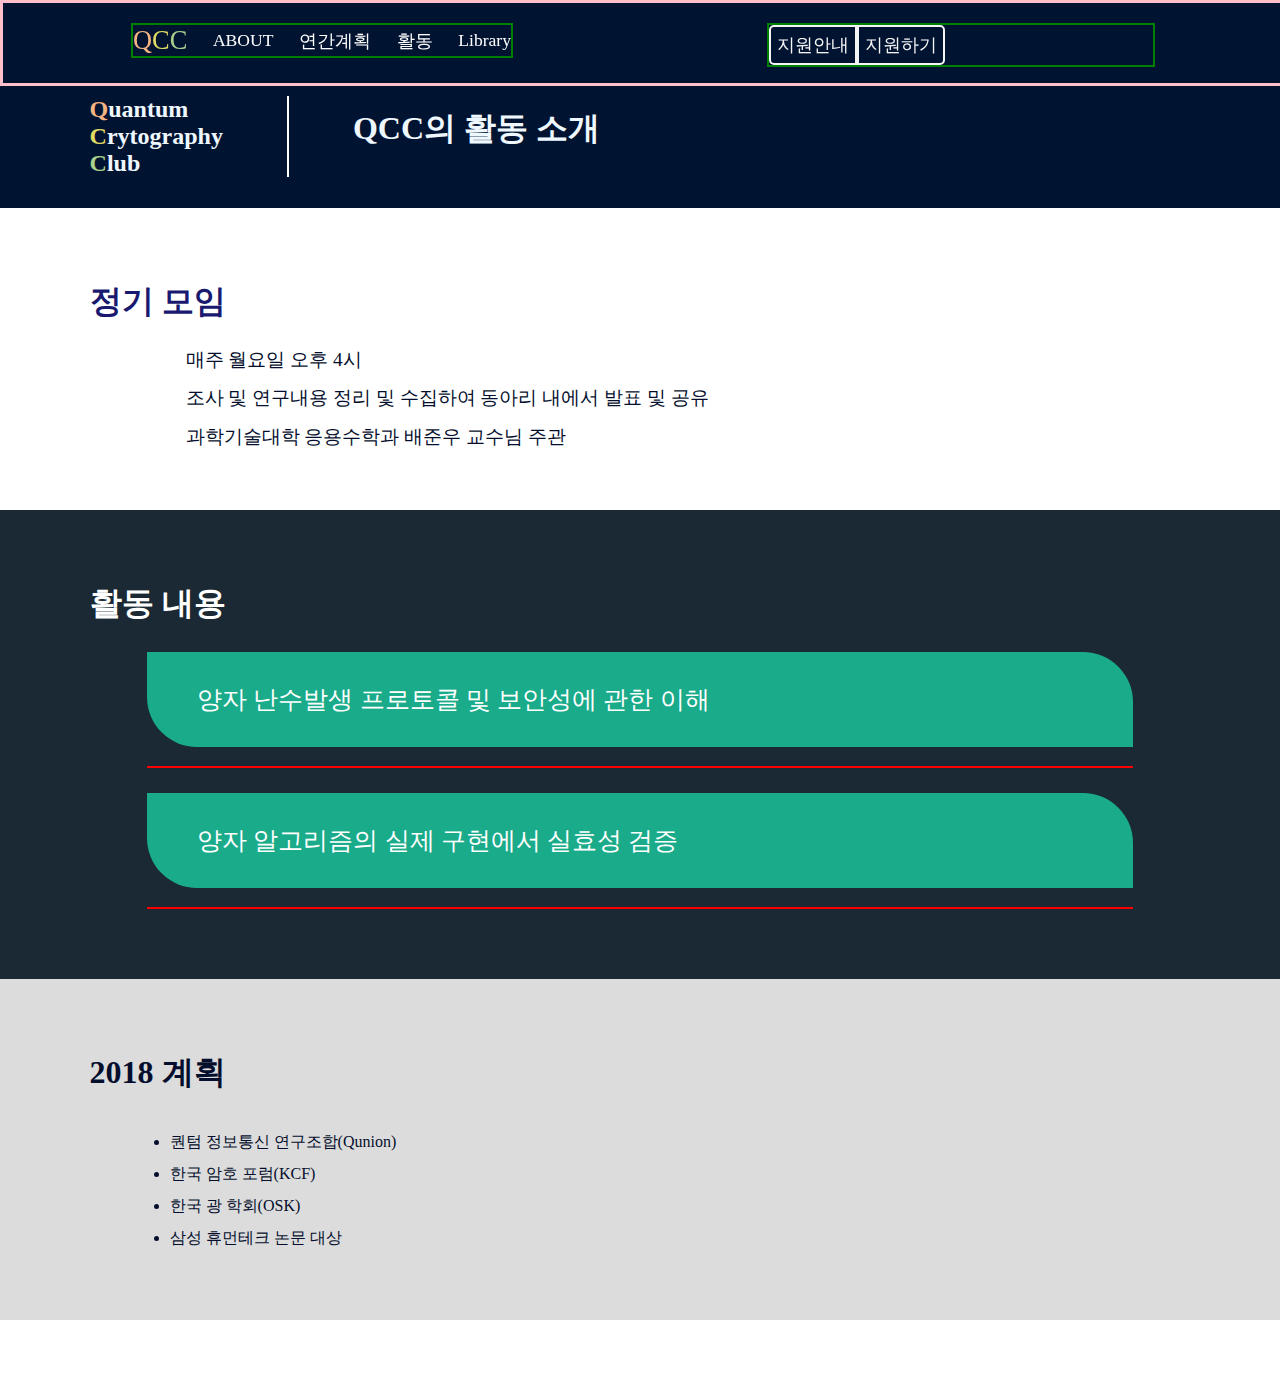
==== activity.html @ a67c6cba "Add files via upload" ====
<!DOCTYPE html>
<html>
<head>
    <title>한양대학교 양자암호 동아리-QCC</title>
    <meta charset="utf-8">
    <link rel="stylesheet" href="css.css">
</head>
<body class="wrap">
    <div class="about">
    <!---메뉴--->
        <div class="header_default">
            <div class="header_left">
                <span style="font-size: 1.5em; font-family: cursive"><span>Q</span><span>C</span><span>C</span></span>
                <a class="header_box" href="./index.html">ABOUT</a>
                <a class="header_box" href="./plan.html">연간계획</a>
                <a class="header_box" href="./activity.html">활동</a>
                <a class="header_box" class="library">Library</a>
            </div>
            <div class="header_right">
                <button type="button" class="header_btn" onclick="window.open('./request.html')">지원안내</button>
                <button type="button" class="header_btn" onclick="window.open('https://google.com/')">지원하기</button>
            </div>
        </div>
    <!---내용--->
        <section class="container">
            <div class="path_de">
                <h1 class="title"><span>Q</span>uantum<br><span>C</span>rytography<br><span>C</span>lub</h1>
                <h2 class="title_sub">QCC의 활동 소개</h2>
            </div>
            <div class="sct_de">
                <div class="act_sc1"><h2 class="title">정기 모임</h2>
                    <div class="text">
                        <div id="act_sc1_pallete1" class="pallete">
                            <div class="pallete_explain">
                                <p>매주 월요일 오후 4시</p>
                                <p>조사 및 연구내용 정리 및 수집하여 동아리 내에서 발표 및 공유</p>
                                <p>과학기술대학 응용수학과 배준우 교수님 주관</p>
                            </div>
                        </div>
                    </div>
                </div>
            </div>
            <div class="sct_db">
                <div class="act_sc2"><h2 class="title">활동 내용</h2>
                    <div class="text">
                        <div id="act_sc2_pallete1" class="pallete">
                            <p class="pallete_title">양자 난수발생 프로토콜 및 보안성에 관한 이해</p>
                            <ul class="pallete_explain">
                                <li>Bell's Indequality를 이용하여 device 사이의 Non-locality 조사</li>
                                <li>No-Signal, Quantum, Local인 경우에 대하여 확률분포 조사</li>
                                <li>Device가 n개인 경우로 일반적인 확장 및 양자 확률분포 조사</li>
                                <li>Randomness의 의미와 RNG(Random Number Generator)의 종류 조사</li>
                                <li>Weak randomness인 Satha-Vazirani와 Min-Entropy조사</li>
                                <li>Randomness Expansion 조사</li>
                            </ul>
                        </div>
                        <div id="act_sc2_pallete2" class="pallete">
                            <p class="pallete_title">양자 알고리즘의 실제 구현에서 실효성 검증</p>
                            <ul class="pallete_explain">
                                <li>Deutsch-Jozsa Problem에서 measurement의 오류로 인한 unknown function 검출의 실효성 검증</li>
                                <li>오류가 존재할 경우, Classical problem과 Quantum problem의 확률분포 및 연산속도 비교</li>
                            </ul>
                        </div>
                    </div>
                </div>
            </div>
            <div class="sct_gy">
                <div class="act_sc3"><h2 class="title">2018 계획</h2>
                    <div class="text">
                        <div id="act_sc3_pallete1" class="pallete">
                            <ul class="pallete_explain">
                                <li>퀀텀 정보통신 연구조합(Qunion)</li>
                                <li>한국 암호 포럼(KCF)</li>
                                <li>한국 광 학회(OSK)</li>
                                <li>삼성 휴먼테크 논문 대상</li>
                            </ul>
                        </div>
                    </div>
                </div>
            </div>
        </section>
    <!--바닥-->
        <footer>
        </footer>
    </div>
</body>
</html>
---- css.css ----
html,body{
    margin: 0;
}
body {
    height: auto;
    min-height: 100%;
    padding-bottom: 80px; /* footer height */
    position: relative;
}
.about {
    margin: inherit;
}
/**************************************************/
/*******************Headr Layout*******************/
/*****Header 영역***********************************/
.about > div {
    width: 100%; height: 80px;
    position: fixed;
    border: 3px solid pink;
}
.header_default > div{
    display: flex;
    margin-top: 20px;
    border: 2px solid green;
}
/**********Header 메뉴 구조*************************/
/*****메뉴 영역*****/
.header_left {
    float : left;
    align-items: center;
    margin-left: 10vw;
    font-size: 1.1rem;
}
/*****버튼 영역*****/
.header_right {
    float : right;
    vertical-align: middle;
    width: 30vw;
    margin-right: 10vw;
}
/*********Header 메뉴 layout********/
/*****메뉴 모양*****/
.header_left .header_box {
    margin-left: 2vw;
    text-decoration: none;
}
/*****버튼 모양*****/
.header_right .header_btn {
    padding: 6px;
    transition-duration: 0.4s;
    font-size: 1.1rem;
}
.header_right .header_btn:first-child {
    border-radius: 5px 0 0 5px;
}
.header_right .header_btn:last-child {
    border-radius: 0 5px 5px 0;
}
/**********Header 종류*****************************/
/**********header_default***************/
.header_default a {
    color: white;
}
.header_default button {
    background-color: transparent;
    border: 2px solid whitesmoke;
    color: whitesmoke;
}
.header_default button:hover {
    background-color: whitesmoke;
    color: black;
}
/*************************************************/

/*******************Body Layout*******************/
/*****Container 영역*******************************/
/**********대문 구조 및 배경********************/
.spot {
    padding: 80px 7vw 30px;
    background-image: url(./secu.jpg);
    background-size: 100% 100%;
    height: 100vh;
    min-height: calc(80px + 10vh + 20em);
}
/**********대문 글자**********/
/*****대문 글자 style*****/
.spot > h1{
    margin-top: 10vh;
    font-size: 3em;
    color: white;
}
.spot > p{
    font-size: 1.5em;
    line-height: 0.5rem;
    color: aliceblue;
}
/**********대문 요소**********/
/*****대문 버튼*****/
.spot button {
    transition-duration: 0.4s;
    background-color: transparent;
    color: white;
    border-radius: 5px;
    border: 2px solid white;
    font-size: 1.1em;
    margin-top: 1em;
    width: 12em; height: 2em;
    letter-spacing: 0.2em;
}
.spot button:hover {
    background-color: white;
    color: black;
}
/*****대문 내림 버튼*****/
.triangle {
    position: sticky;
    margin: auto;
    width: 0;  height: 0;
    border-top: 2vh solid white;
    border-right: 5vh solid transparent;
    border-bottom: 0vh solid transparent;
    border-left: 5vh solid transparent;
}
/********************************************/

/**********머릿말 layout***************/
.path_de {
    position: static;
    height: 3em; width: 100%;
    min-height: 3em;
    background-color: rgb(0, 20, 50);
    padding: 80px 7vw;
    overflow: hidden;
}
span:first-of-type{
    color: rgb(245 180 130);
}
span:nth-last-of-type(2){
    color: rgb(225 220 100);
}
span:last-of-type{
    color: rgb(170 210 140);
}
/**********머릿말 글자**********/
.path_de .title {
    float: left;
    font-size: 1.5em;
    color: aliceblue;
    padding-right: 5vw;
    border-right: 2px solid white;
    margin-right: 5vw;
}
.path_de .title_sub {
    float: left;
    font-size: 2em;
    color: aliceblue;
}
/*************************************/

/**********섹션 layout***************/
/**********섹션 테마**********/
/*****섹션 배경색**********/
.sct_de {
    background-color: white;
    padding: 5vh 7vw;
}
.sct_db {
    background-color: #1A2933;
    padding: 5vh 7vw;
}
.sct_gy {
    background-color: gainsboro;
    padding: 5vh 7vw;
}
/*****섹션 글자 style*****/
/*****섹션_테마1*****/
.sct_de .title {
    font-size: 2em;
    color: midnightblue;
}
.sct_de .text {
    color : rgb(5 15 45);
}
/*****섹션_테마2*****/
.sct_db .title {
    font-size: 2em;
    color: white;
}
.sct_db .text {
    color : aliceblue;
}
/*****섹션_테마3*****/
.sct_gy .title {
    font-size: 2em;
    color: rgb(5 15 45);
}
.sct_gy .text {
    color : rgb(5 15 45);
}
/***************************/

/******************************************************수정 가능 영역*****************************************************/
/*html
<div class="{섹션 테마}">
    <div class="{페이지_섹션#}"><h2 class="title">{섹션 제목}</h2>
        <div class="text">
        /*      팔레트를 필요한 만큼 복제하세요       *//*
            <div id="{페이지_섹션_팔레트#}" class="pallete">
                <div class="pallete_title">
                /***팔레트 제목입니다.***//*
                </div>
                <div class="pallete_explain">
                /***팔레트 설명입니다.***//*
                </div>
            </div>
        /**//*
        </div>
    </div>
</div>
*/
/*****팔레트의 배치를 바꾸려면 상위 섹션 class를 이용하세요*****/
/**********.(페이지)_(섹션#) .pallete <--grid 이용 **********/

/*****Activity*****/
.act_sc2 .pallete_explain {
    border: 1px solid red;
    max-height: 0em;
    overflow: hidden;
    transition: 2s max-height 0.5s;
}
.act_sc2 .pallete:hover .pallete_explain {
    max-height: 20em;
}
.act_sc2 .pallete_title{
    background:#1AAB8A;
    color:white;
    border-radius: 0 50px 0;
    height:3em;
    padding:10px 2em;
    transition:1s;
}
.act_sc2 .pallete_title:hover{
  background:white;
  color:#1AAB8A;
}
/*****Plan*****/

/*****request*****/
.sct_de .col {
    position: relative;
    text-align: center;
    line-height:1.5em;
    width: 30%;
    padding: 15px;
    float: left;
    display: block;
}
.sct_de .col li{
    text-align: left;
    font-size: 1.5em;
}
/****팔레트 내부 style 디자인을 적용하려면 id를 이용해 바꾸세요****/
/***************(페이지)_(섹션#)_(팔레트#)********************/
/*****Activiy*****/
#act_sc1_pallete1 {
    margin-left: 5em;
    line-height: 1em;
    font-size: 1.2em;
}
#act_sc2_pallete1, #act_sc2_pallete2 {
    margin: 1.3em 3em;
    color: azure;
    font-size: 1.2em;    
}
#act_sc2_pallete1 p, #act_sc2_pallete2 p {
    font-size: 1.3em; width: 70vw;
    display: table-cell; vertical-align: middle;
}
#act_sc3_pallete1 ul {
    padding: 5px 5em;
    line-height: 2em;
}
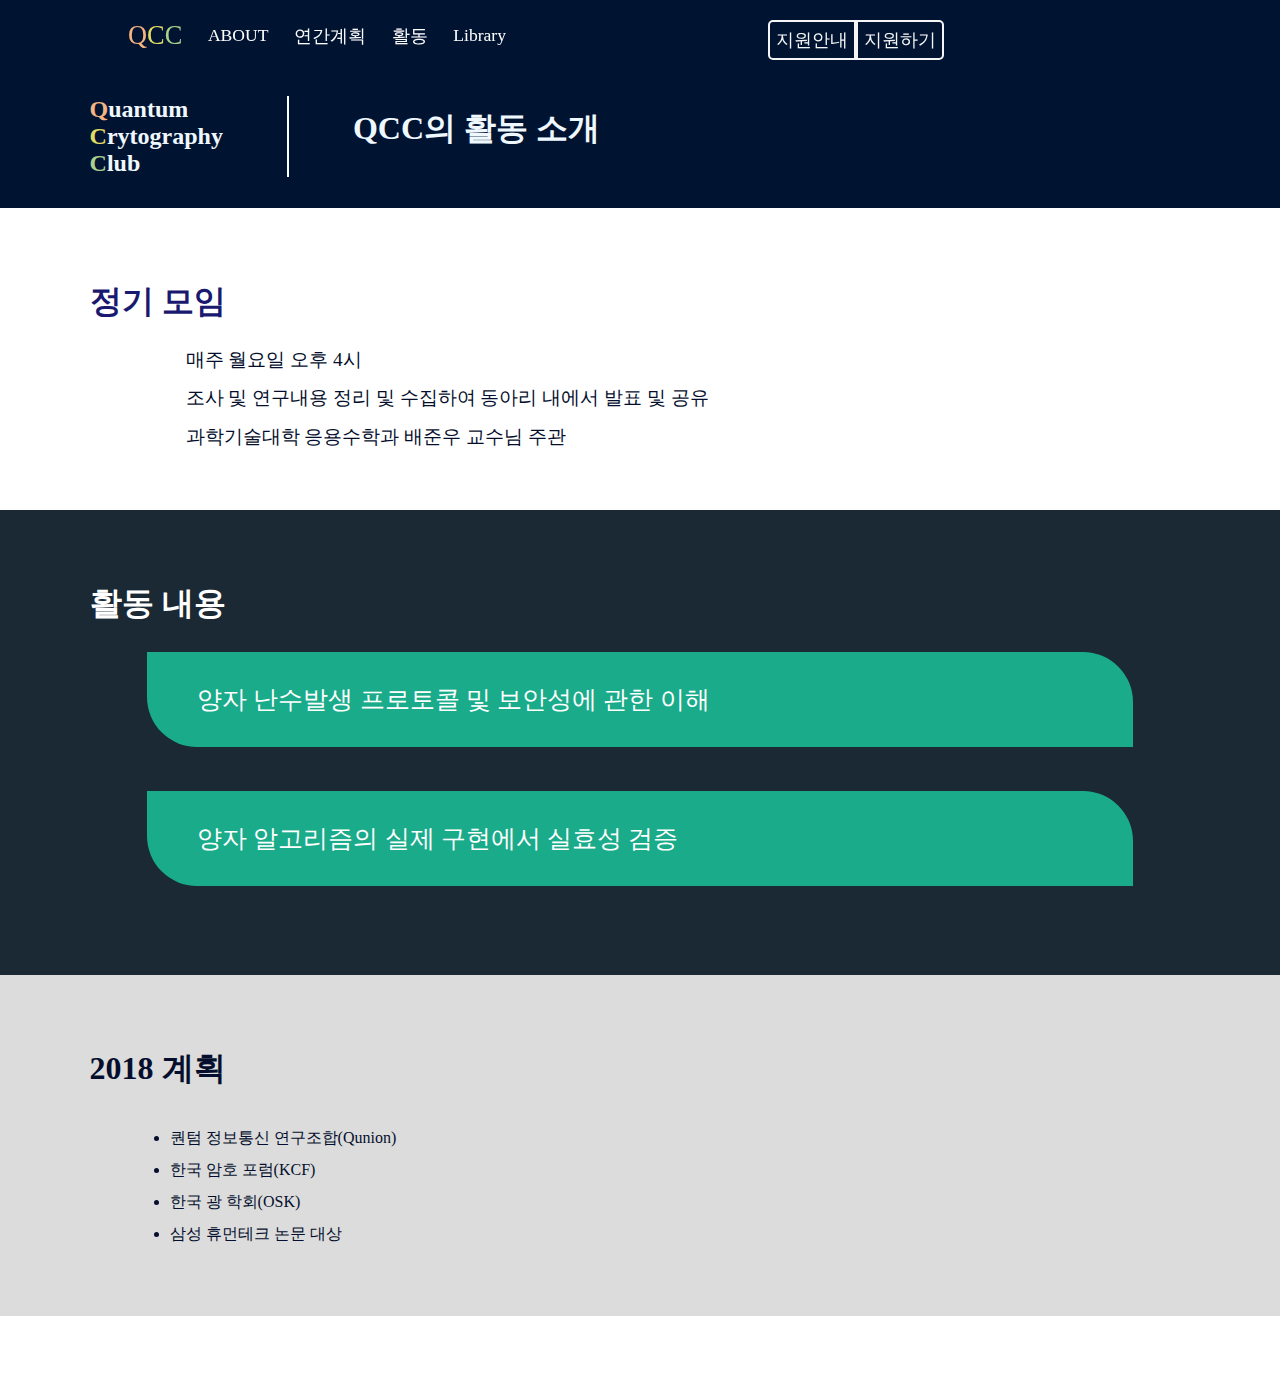
==== commit ad4d83e6: "Add files via upload" ====
--- a/activity.html
+++ b/activity.html
@@ -18,7 +18,7 @@
             </div>
             <div class="header_right">
                 <button type="button" class="header_btn" onclick="window.open('./request.html')">지원안내</button>
-                <button type="button" class="header_btn" onclick="window.open('https://google.com/')">지원하기</button>
+                <button type="button" class="header_btn" onclick="window.open('https://docs.google.com/forms/d/e/1FAIpQLSfDnLkl3FfMZFS3jvXvlMc8g9_TKlNWOc-HRwJATNQdactQ3A/viewform?usp=sf_link')">지원하기</button>
             </div>
         </div>
     <!---내용--->
--- a/css.css
+++ b/css.css
@@ -1,4 +1,4 @@
-html,body{
+﻿html,body{
     margin: 0;
 }
 body {
@@ -16,12 +16,10 @@
 .about > div {
     width: 100%; height: 80px;
     position: fixed;
-    border: 3px solid pink;
 }
 .header_default > div{
     display: flex;
     margin-top: 20px;
-    border: 2px solid green;
 }
 /**********Header 메뉴 구조*************************/
 /*****메뉴 영역*****/
@@ -223,7 +221,6 @@
 
 /*****Activity*****/
 .act_sc2 .pallete_explain {
-    border: 1px solid red;
     max-height: 0em;
     overflow: hidden;
     transition: 2s max-height 0.5s;
